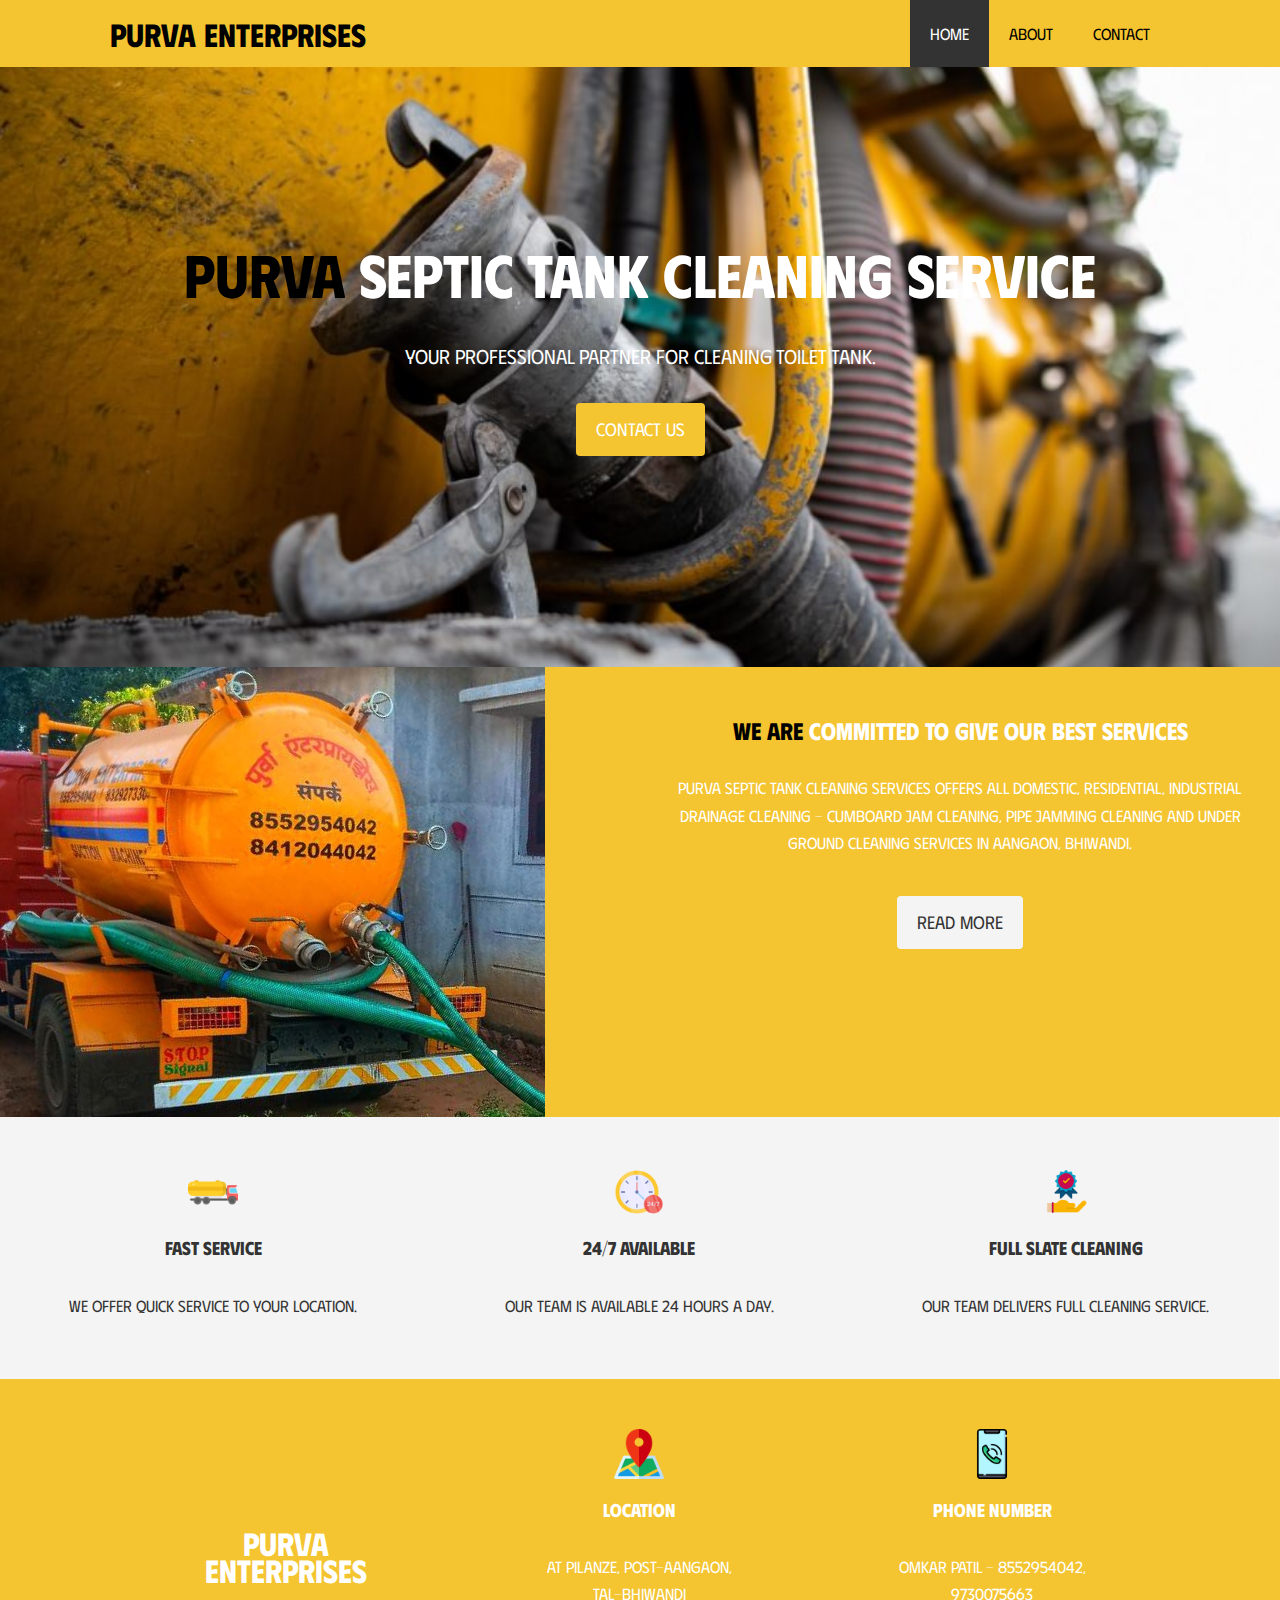
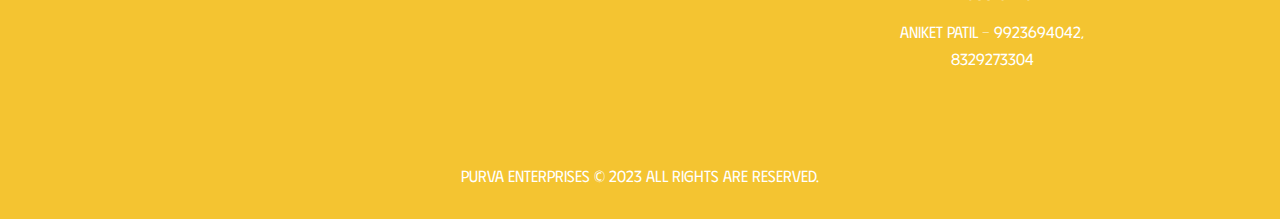
==== index.html @ 2db92183 "Add files via upload" ====
<!DOCTYPE html>
<html lang="en">
<head>
  <meta charset="UTF-8">
  <meta name="viewport" content="width=device-width, initial-scale=1.0">
  <meta http-equiv="X-UA-Compatible" content="ie=edge">
  <meta name="description" content="Welcome to the most extraordinary hotel in Boston Massachusetts">
  <meta name="keywords" content="hotel,boston hotel,new england hotel">
  <link href="https://fonts.googleapis.com/css2?family=Alegreya+Sans+SC:wght@400;700&family=Phudu:wght@700&family=Raleway:wght@400;700&display=swap" rel="stylesheet">
  <link rel="stylesheet" href="style.css">
  <link rel="stylesheet" media="screen and (max-width: 768px)" href="mobile.css">
  <meta name="description" content="Welcome to the most trustworthy septic tank cleaning service in Aangaon, Bhiwandi, Thane">
  <meta name="keywords" content="septic tank, cleaning service, Bhiwandi, Thane, Aangaon, Pilanze, toilet tank cleaning service">
  <title>Purva Enterprises | Welcome</title>
</head>
<body>
  <header>
    <nav id="navbar">
      <div class="container">
        <h1 class="logo"><a href="index.html">Purva Enterprises</a></h1>
        <ul>
          <li><a class="current" href="index.html">Home</a></li>
          <li><a href="about.html">About</a></li>
          <li><a href="#contact-info">Contact</a></li>
        </ul>
      </div>
    </nav>

    <div id="showcase">
      <div class="container">
        <div class="showcase-content">
          <h1><span class="text-primary">Purva</span> Septic Tank Cleaning Service</h1>
          <p class="lead">Your professional partner for cleaning toilet tank.</p>
          <a class="btn" href="#contact-info">Contact Us</a>
        </div>
      </div>
    </div>
  </header>

  <section id="home-info" class="bg-dark">
    <div class="info-img"></div>
    <div class="info-content">
      <h2><span class="text-primary">We are</span> committed to give our best services</h2>
      <p>
        Purva Septic Tank Cleaning Services offers all Domestic, Residential, Industrial Drainage Cleaning - Cumboard Jam Cleaning, Pipe Jamming Cleaning and Under Ground Cleaning Services in Aangaon, Bhiwandi.
      </p>
      <a href="about.html" class="btn btn-light">Read More</a>
    </div>
  </section>

  <section id="features">
    <div class="box bg-light">
      <img src="./truck_icon.png" alt="fast truck icon" class="icon">
        <h3>Fast service</h3>
        <p>We offer quick service to your location.</p>
    </div>
    <div class="box bg-light">
      <img src="./24-hour-service.png" alt="24/7 icon" class="icon">
      <h3>24/7 available</h3>
      <p>Our team is available 24 hours a day.</p>
    </div>
    <div class="box bg-light">
      <img src="./quality-assurance.png" alt="clean thumbs-up icon" class="icon">
      <h3>Full slate cleaning</h3>
      <p> Our team delivers full cleaning service.</p>
    </div>
  </section>

  <div class="clr"></div>
  <section id="contact-info" class="bg-dark">
    <div class="container">
      <div class="box "><h1 class="logo box-logo">Purva Enterprises</h1></div>
      <div class="box ">
          <img src="./map_icon.png" alt="fast truck icon" class="icon">
          <h3>Location</h3>
          <p>At Pilanze, post-Aangaon,<br> Tal-Bhiwandi</p>
      </div>
      <div class="box ">
          <img src="./phone_icon.png" alt="24/7 icon" class="icon">
          <h3>Phone Number</h3>
          <p>Omkar Patil - 8552954042, 9730075663</p>
          <p>Aniket Patil - 9923694042, 8329273304</p>
      </div>
    </div>
  </section>

  <footer id="main-footer">
    <p>Purva Enterprises &copy; 2023 All rights are reserved.</p>
  </footer>
</body>
</html>
---- style.css ----
@import url('https://fonts.googleapis.com/css2?family=Alegreya+Sans+SC:wght@400;700&family=Damion&family=Raleway:wght@400;700&display=swap');

/* Reset */
* {
  margin: 0;
  padding:0;
  box-sizing: border-box;
}

/* Main Styling */
html,body {
  font-family: 'Phudu', cursive;
  line-height: 1.7em;
}

a {
  color: #333;
  text-decoration: none;
}

h1, h2, h3 {
  padding-bottom: 20px;
}

p {
  margin: 10px 0;
}

/* Utility Classes */
.container {
  margin: auto;
  max-width: 1100px;
  overflow: auto;
  padding: 0 20px;
}

.text-primary {
  color: #000;
}

.lead {
  font-size: 20px;
}

.btn {
  display: inline-block;
  font-size: 18px;
  color: #fff;
  background: #F4C431;
  padding: 13px 20px;
  border: none;
  cursor: pointer;
  border-radius: 4px;
}

.btn:hover {
  background: #000;
  color: #fff;
}

.btn-light {
  background: #f4f4f4;
  color: #333;
}

.bg-dark {
  background: #F4C431;
  color: #fff;
}

.bg-light {
  background: #f4f4f4;
  color: #333;
}

.bg-primary {
  background: #000;
  color: #333;
}

.clr {
  clear: both;
}

.l-heading {
  font-size: 40px;
  line-height: 1.2;
}

.icon {
  height: 50px;
  width: 50px;
  margin-bottom: 10px;
}

/* Padding */
.py-1 { padding: 10px 0; }
.py-2 { padding: 20px 0; }
.py-3 { padding: 30px 0; }

/* Navbar */
#navbar {
  background: #F4C431;
  color: #000;
  overflow: auto;
}

#navbar a {
  color: #000;
}


#navbar .logo {
  float: left;
  padding-top: 20px;
}

#navbar ul {
  list-style: none;
  float: right;
}

#navbar ul li {
  float: left;
}

#navbar ul li a {
  display: block;
  padding: 20px;
  text-align: center;
}

#navbar ul li a:hover, 
#navbar ul li a.current {
  background: #333;
  color: #fff;
}

/* Showcase */
#showcase {
  background: url('./septic_truck_small.jpg') no-repeat center center/cover;
  height: 600px;
}

#showcase .showcase-content {
  color: #fff;
  text-align: center;
  padding-top: 170px;
}

#showcase .showcase-content h1 {
  font-size: 60px;
  line-height: 1.2em;
}

#showcase .showcase-content p {
  padding-bottom: 20px;
  line-height: 1.7em;
}

/* Home Info */
#home-info {
  height: 450px;
}

#home-info .info-img {
  float: left;
  width: 50%;
  background: url('../bg_6.jpg') no-repeat;
  min-height: 100%;
}

#home-info .info-content {
  float: right;
  width: 50%;
  height: 100%;
  text-align: center;
  padding: 50px 30px;
  overflow: hidden;
}

#home-info .info-content p {
  padding-bottom: 30px;
}

/* Features */
.box {
  float: left;
  width: 33.3%;
  padding: 50px;
  text-align:center;
}

.box-logo {
  padding-top: 100px;
}

.box i {
  margin-bottom: 10px;
}

/* About Info */
#about-info .info-right {
  float: right;
  width: 50%;
  min-height: 100%;
}

#about-info .info-right img {
  display: block;
  margin: auto;
  width: 70%;
  border-radius: 50%;
}

#about-info .info-left {
  float: left;
  width: 50%;
  min-height: 100%;
}


/* Footer */
#main-footer {
  text-align: center;
  background: #F4C431;
  color: #fff;
  padding: 20px;
}
---- mobile.css ----
#navbar .logo {
  float: none;
  text-align: center;
}

#navbar ul, #navbar ul li {
  float: none;
}

#navbar ul li a {
  padding: 5px;
  border-bottom: #444 dotted 1px;
}

/* Showcase */
#showcase {
  height: 100%;
}

#showcase .showcase-content {
  padding-top: 70px;
  padding-bottom: 30px;
}

/* Home Info */
#home-info {
  height: 550px;
}

#home-info .info-img {
  display: none;
}

#home-info .info-content {
  float: none;
  width: 100%;
}

/* Boxes */
.box {
  float: none;
  width: 100%;
}

/* About */
#about-info .info-right, #about-info .info-left {
  float: none;
  width: 100%;
}

#about-info .info-right {
  margin-top: 30px;
}

.l-heading {
  text-align: center;
}

/* Contact */
#contact-info .box {
  border-bottom: #444 dotted 1px;
}
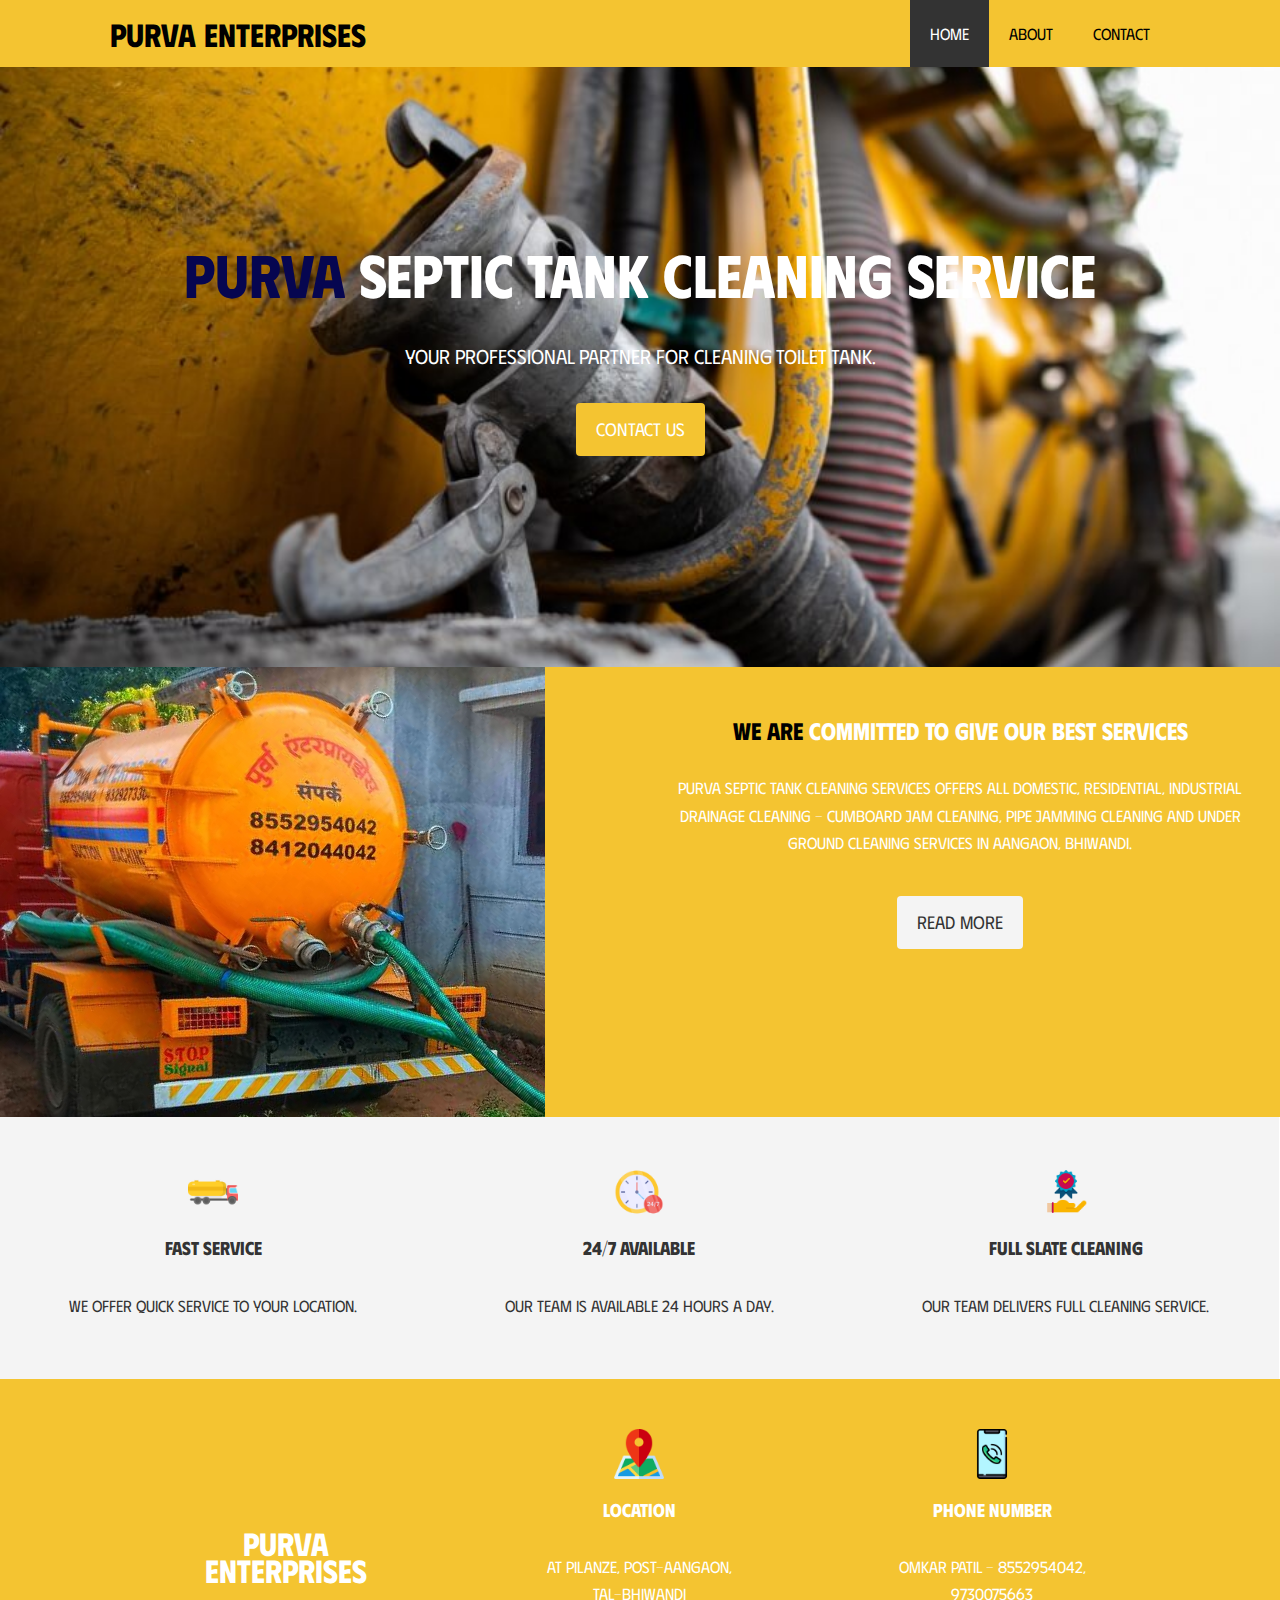
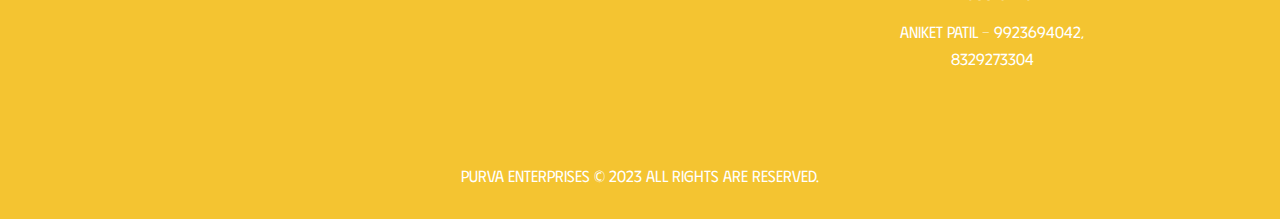
==== commit fd95839a: "Update index.html" ====
--- a/index.html
+++ b/index.html
@@ -29,7 +29,7 @@
     <div id="showcase">
       <div class="container">
         <div class="showcase-content">
-          <h1><span class="text-primary">Purva</span> Septic Tank Cleaning Service</h1>
+          <h1><span class="text-h1">Purva</span> Septic Tank Cleaning Service</h1>
           <p class="lead">Your professional partner for cleaning toilet tank.</p>
           <a class="btn" href="#contact-info">Contact Us</a>
         </div>
@@ -88,4 +88,4 @@
     <p>Purva Enterprises &copy; 2023 All rights are reserved.</p>
   </footer>
 </body>
-</html>+</html>
--- a/style.css
+++ b/style.css
@@ -38,6 +38,10 @@
   color: #000;
 }
 
+.text-h1 {
+color: #060650;
+}
+
 .lead {
   font-size: 20px;
 }
@@ -226,4 +230,4 @@
   background: #F4C431;
   color: #fff;
   padding: 20px;
-}+}
